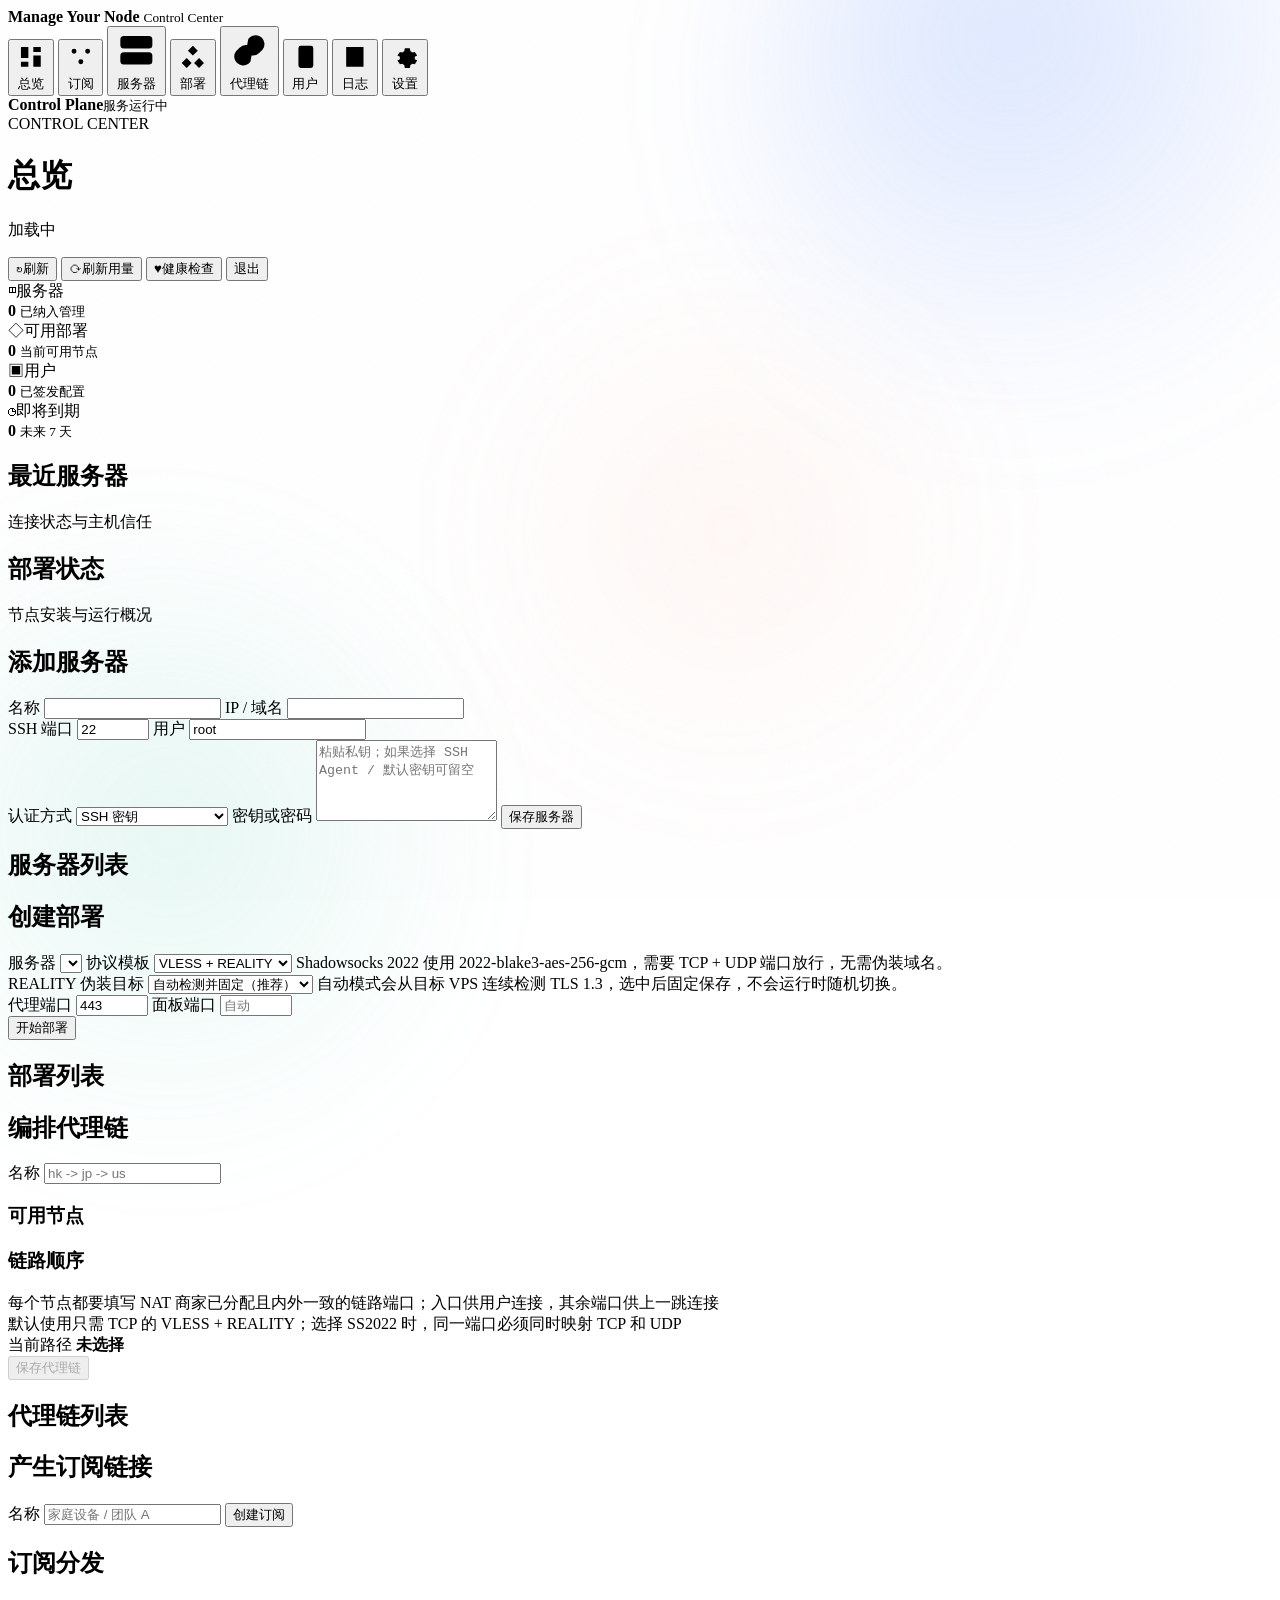
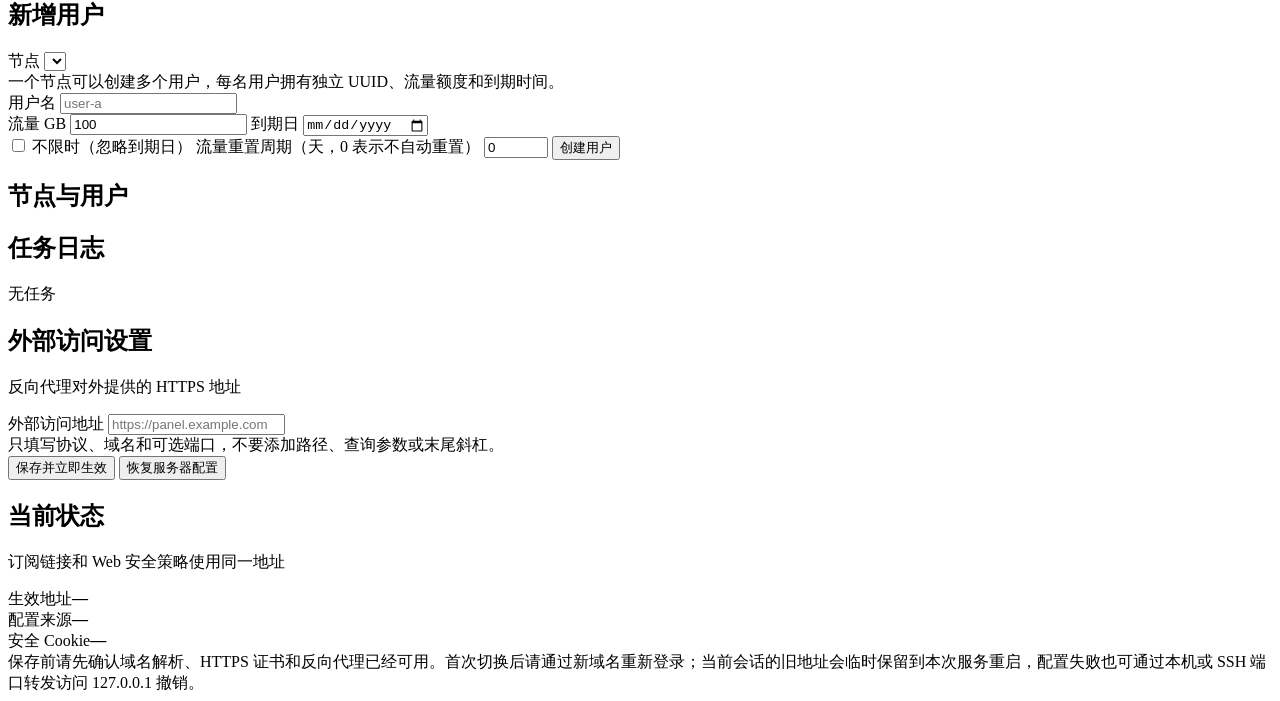
==== app/static/index.html @ 9f61aca4 "Redesign WebUI with liquid glass visuals - Rewrite styles.css with a liquid glass design system: gla" ====
<!doctype html>
<html lang="zh-CN">
  <head>
    <meta charset="utf-8" />
    <meta name="viewport" content="width=device-width, initial-scale=1" />
    <title>Manage Your Node</title>
    <link rel="stylesheet" href="/static/styles.css?v=liquid-20260721" />
    <style>
      /* Liquid Glass 装饰背景层（与 styles.css 解耦，纯装饰） */
      .bg-orb {
        position: fixed;
        pointer-events: none;
        border-radius: 50%;
        z-index: 0;
        will-change: transform;
      }
      .bg-orb-1 {
        top: -18vmax;
        right: -10vmax;
        width: 52vmax;
        height: 52vmax;
        background: radial-gradient(
          circle at 40% 40%,
          rgba(122, 162, 255, 0.5),
          rgba(122, 162, 255, 0) 68%
        );
        -webkit-filter: blur(72px);
        filter: blur(72px);
        opacity: 0.55;
        animation: bg-orb-drift-1 38s ease-in-out infinite alternate;
      }
      .bg-orb-2 {
        bottom: -20vmax;
        left: -12vmax;
        width: 46vmax;
        height: 46vmax;
        background: radial-gradient(
          circle at 55% 45%,
          rgba(110, 214, 190, 0.42),
          rgba(110, 214, 190, 0) 70%
        );
        -webkit-filter: blur(84px);
        filter: blur(84px);
        opacity: 0.48;
        animation: bg-orb-drift-2 46s ease-in-out infinite alternate;
      }
      .bg-orb-3 {
        top: 32%;
        left: 38%;
        width: 38vmax;
        height: 38vmax;
        background: radial-gradient(
          circle at 50% 50%,
          rgba(255, 178, 152, 0.34),
          rgba(255, 178, 152, 0) 70%
        );
        -webkit-filter: blur(90px);
        filter: blur(90px);
        opacity: 0.42;
        animation: bg-orb-drift-3 54s ease-in-out infinite alternate;
      }
      .bg-noise {
        position: fixed;
        inset: 0;
        pointer-events: none;
        z-index: 0;
        opacity: 0.028;
        background-image: url("data:image/svg+xml,%3Csvg xmlns='http://www.w3.org/2000/svg' width='160' height='160'%3E%3Cfilter id='n'%3E%3CfeTurbulence type='fractalNoise' baseFrequency='0.9' numOctaves='2' stitchTiles='stitch'/%3E%3C/filter%3E%3Crect width='160' height='160' filter='url(%23n)'/%3E%3C/svg%3E");
        background-size: 160px 160px;
      }
      .shell {
        position: relative;
        z-index: 1;
      }
      @keyframes bg-orb-drift-1 {
        from { transform: translate3d(0, 0, 0) scale(1); }
        to { transform: translate3d(-4vmax, 3vmax, 0) scale(1.06); }
      }
      @keyframes bg-orb-drift-2 {
        from { transform: translate3d(0, 0, 0) scale(1.04); }
        to { transform: translate3d(5vmax, -3vmax, 0) scale(1); }
      }
      @keyframes bg-orb-drift-3 {
        from { transform: translate3d(0, 0, 0) scale(1); }
        to { transform: translate3d(-3vmax, -4vmax, 0) scale(1.08); }
      }
      @media (prefers-reduced-motion: reduce) {
        .bg-orb {
          animation: none;
        }
      }
    </style>
  </head>
  <body>
    <div class="bg-orb bg-orb-1" aria-hidden="true"></div>
    <div class="bg-orb bg-orb-2" aria-hidden="true"></div>
    <div class="bg-orb bg-orb-3" aria-hidden="true"></div>
    <div class="bg-noise" aria-hidden="true"></div>
    <div class="shell">
      <aside class="sidebar">
        <div class="brand">
          <span class="brand-mark" aria-hidden="true">
            <span></span><span></span><span></span>
          </span>
          <div class="brand-copy">
            <strong>Manage Your Node</strong>
            <small>Control Center</small>
          </div>
        </div>
        <nav class="nav" aria-label="主导航">
          <button class="nav-item is-active" data-section="overview">
            <span class="nav-icon" aria-hidden="true"><svg viewBox="0 0 24 24"><path d="M4 13h6V4H4v9Zm0 7h6v-4H4v4Zm10 0h6v-9h-6v9Zm0-16v4h6V4h-6Z"/></svg></span>
            <span>总览</span>
          </button>
          <button class="nav-item" data-section="subscriptions">
            <span class="nav-icon" aria-hidden="true"><svg viewBox="0 0 24 24"><path d="M6.5 5.5a2 2 0 1 1 0 4 2 2 0 0 1 0-4Zm11 0a2 2 0 1 1 0 4 2 2 0 0 1 0-4ZM12 14a2 2 0 1 1 0 4 2 2 0 0 1 0-4ZM8.2 8.8l2.5 5.4m5.1-5.4-2.5 5.4"/></svg></span>
            <span>订阅</span>
          </button>
          <button class="nav-item" data-section="servers">
            <span class="nav-icon" aria-hidden="true"><svg viewBox="0 0 24 24"><path d="M5 4h14a2 2 0 0 1 2 2v3a2 2 0 0 1-2 2H5a2 2 0 0 1-2-2V6a2 2 0 0 1 2-2Zm0 9h14a2 2 0 0 1 2 2v3a2 2 0 0 1-2 2H5a2 2 0 0 1-2-2v-3a2 2 0 0 1 2-2Zm2-6h.01M7 16h.01"/></svg></span>
            <span>服务器</span>
          </button>
          <button class="nav-item" data-section="deployments">
            <span class="nav-icon" aria-hidden="true"><svg viewBox="0 0 24 24"><path d="m12 3 4 4-4 4-4-4 4-4Zm5 10 4 4-4 4-4-4 4-4ZM7 13l4 4-4 4-4-4 4-4Z"/></svg></span>
            <span>部署</span>
          </button>
          <button class="nav-item" data-section="chains">
            <span class="nav-icon" aria-hidden="true"><svg viewBox="0 0 24 24"><path d="M10 13a5 5 0 0 0 7.5.5l2-2a5 5 0 0 0-7-7l-1.1 1.1M14 11a5 5 0 0 0-7.5-.5l-2 2a5 5 0 0 0 7 7l1.1-1.1"/></svg></span>
            <span>代理链</span>
          </button>
          <button class="nav-item" data-section="clients">
            <span class="nav-icon" aria-hidden="true"><svg viewBox="0 0 24 24"><path d="M8 3h8a2 2 0 0 1 2 2v14a2 2 0 0 1-2 2H8a2 2 0 0 1-2-2V5a2 2 0 0 1 2-2Zm3 15h2"/></svg></span>
            <span>用户</span>
          </button>
          <button class="nav-item" data-section="logs">
            <span class="nav-icon" aria-hidden="true"><svg viewBox="0 0 24 24"><path d="M5 4h14v16H5V4Zm3 4h8M8 12h8m-8 4h5"/></svg></span>
            <span>日志</span>
          </button>
          <button class="nav-item" data-section="settings">
            <span class="nav-icon" aria-hidden="true"><svg viewBox="0 0 24 24"><path d="M12 8a4 4 0 1 0 0 8 4 4 0 0 0 0-8Zm8 4 2-1-2-3-2 .5a8 8 0 0 0-1.5-1L16 5h-4l-.5 2.5a8 8 0 0 0-1.5 1L8 8 6 11l2 1a8 8 0 0 0 0 2l-2 1 2 3 2-.5a8 8 0 0 0 1.5 1L12 21h4l.5-2.5a8 8 0 0 0 1.5-1l2 .5 2-3-2-1a8 8 0 0 0 0-2Z"/></svg></span>
            <span>设置</span>
          </button>
        </nav>
        <div class="sidebar-footer">
          <span class="status-dot" aria-hidden="true"></span>
          <span><strong>Control Plane</strong><small>服务运行中</small></span>
        </div>
      </aside>

      <main class="workspace">
        <div class="workspace-inner">
          <div class="security-warning" id="securityWarning" role="alert" hidden></div>
          <header class="topbar">
            <div class="page-heading">
              <span class="eyebrow" id="pageEyebrow">CONTROL CENTER</span>
              <h1 id="pageTitle">总览</h1>
              <p id="statusLine">加载中</p>
            </div>
            <div class="top-actions">
              <button class="secondary icon-label" id="refreshBtn"><span aria-hidden="true">↻</span>刷新</button>
              <button class="secondary icon-label" id="refreshTrafficBtn"><span aria-hidden="true">⟳</span>刷新用量</button>
              <button class="secondary icon-label" id="healthCheckBtn"><span aria-hidden="true">♥</span>健康检查</button>
              <button class="secondary" id="logoutBtn">退出</button>
              <button class="primary" id="topAddServerBtn" data-section-jump="servers" hidden>＋ 添加服务器</button>
            </div>
          </header>

        <section class="section is-active" id="overview">
          <div class="metrics">
            <article class="metric metric-blue">
              <div class="metric-top"><span class="metric-icon" aria-hidden="true">◫</span><span>服务器</span></div>
              <strong id="metricServers">0</strong>
              <small>已纳入管理</small>
            </article>
            <article class="metric metric-green">
              <div class="metric-top"><span class="metric-icon" aria-hidden="true">◇</span><span>可用部署</span></div>
              <strong id="metricDeployments">0</strong>
              <small>当前可用节点</small>
            </article>
            <article class="metric metric-purple">
              <div class="metric-top"><span class="metric-icon" aria-hidden="true">▣</span><span>用户</span></div>
              <strong id="metricClients">0</strong>
              <small>已签发配置</small>
            </article>
            <article class="metric metric-orange warn">
              <div class="metric-top"><span class="metric-icon" aria-hidden="true">◷</span><span>即将到期</span></div>
              <strong id="metricExpiring">0</strong>
              <small>未来 7 天</small>
            </article>
          </div>

          <div class="grid two">
            <section class="panel">
              <div class="panel-head">
                <div><h2>最近服务器</h2><p>连接状态与主机信任</p></div>
              </div>
              <div id="overviewServers" class="list"></div>
            </section>
            <section class="panel">
              <div class="panel-head">
                <div><h2>部署状态</h2><p>节点安装与运行概况</p></div>
              </div>
              <div id="overviewDeployments" class="list"></div>
            </section>
          </div>
        </section>

        <section class="section" id="servers">
          <div class="grid two">
            <form class="panel form" id="serverForm">
              <div class="panel-head">
                <h2>添加服务器</h2>
              </div>
              <label>
                名称
                <input name="name" required />
              </label>
              <label>
                IP / 域名
                <input name="host" required />
              </label>
              <div class="row">
                <label>
                  SSH 端口
                  <input name="sshPort" type="number" value="22" min="1" max="65535" required />
                </label>
                <label>
                  用户
                  <input name="sshUser" value="root" required />
                </label>
              </div>
              <label>
                认证方式
                <select name="authType">
                  <option value="key">SSH 密钥</option>
                  <option value="agent">SSH Agent / 默认密钥</option>
                  <option value="password">密码</option>
                </select>
              </label>
              <label>
                密钥或密码
                <textarea name="secret" rows="5" placeholder="粘贴私钥；如果选择 SSH Agent / 默认密钥可留空"></textarea>
              </label>
              <button class="primary" type="submit">保存服务器</button>
            </form>

            <section class="panel">
              <div class="panel-head">
                <h2>服务器列表</h2>
              </div>
              <div id="serverList" class="list"></div>
            </section>
          </div>
        </section>

        <section class="section" id="deployments">
          <div class="grid two">
            <form class="panel form" id="deployForm">
              <div class="panel-head">
                <h2>创建部署</h2>
              </div>
              <label>
                服务器
                <select name="serverId" id="deployServerSelect" required></select>
              </label>
              <label>
                协议模板
                <select name="protocol" id="deployProtocol">
                  <option value="VLESS + REALITY">VLESS + REALITY</option>
                  <option value="Shadowsocks 2022">Shadowsocks 2022</option>
                </select>
                <span class="meta">Shadowsocks 2022 使用 2022-blake3-aes-256-gcm，需要 TCP + UDP 端口放行，无需伪装域名。</span>
              </label>
              <div id="realityFields">
              <label>
                REALITY 伪装目标
                <select name="realityMode" id="realityMode">
                  <option value="auto">自动检测并固定（推荐）</option>
                  <option value="manual">手动指定</option>
                </select>
                <span class="meta">自动模式会从目标 VPS 连续检测 TLS 1.3，选中后固定保存，不会运行时随机切换。</span>
              </label>
              <div id="realityManualFields" hidden>
                <div class="row">
                  <label>
                    目标地址
                    <input name="realityDest" placeholder="www.yahoo.com:443" />
                  </label>
                  <label>
                    SNI（可留空）
                    <input name="realitySni" placeholder="默认使用目标域名" />
                  </label>
                </div>
              </div>
              </div>
              <div class="row">
                <label>
                  代理端口
                  <input name="proxyPort" type="number" value="443" min="1" max="65535" />
                </label>
                <label>
                  面板端口
                  <input name="panelPort" type="number" placeholder="自动" min="1" max="65535" />
                </label>
              </div>
              <button class="primary" type="submit">开始部署</button>
            </form>

            <section class="panel">
              <div class="panel-head">
                <h2>部署列表</h2>
              </div>
              <div id="deploymentList" class="list"></div>
            </section>
          </div>
        </section>

        <section class="section" id="chains">
          <div class="grid two">
            <form class="panel form" id="chainForm">
              <div class="panel-head">
                <h2>编排代理链</h2>
              </div>
              <label>
                名称
                <input name="name" placeholder="hk -> jp -> us" />
              </label>
              <div class="chain-builder">
                <section>
                  <h3>可用节点</h3>
                  <div id="chainAvailableNodes" class="chain-node-list"></div>
                </section>
                <section>
                  <h3>链路顺序</h3>
                  <div id="chainSelectedNodes" class="chain-node-list chain-dropzone"></div>
                  <div class="meta">每个节点都要填写 NAT 商家已分配且内外一致的链路端口；入口供用户连接，其余端口供上一跳连接</div>
                  <div class="meta">默认使用只需 TCP 的 VLESS + REALITY；选择 SS2022 时，同一端口必须同时映射 TCP 和 UDP</div>
                </section>
              </div>
              <div class="chain-preview">
                <span>当前路径</span>
                <strong id="chainPreview">未选择</strong>
              </div>
              <button class="primary" id="chainSubmitBtn" type="submit" disabled>保存代理链</button>
            </form>

            <section class="panel wide">
              <div class="panel-head">
                <h2>代理链列表</h2>
              </div>
              <div id="chainList" class="list"></div>
            </section>
          </div>
        </section>

        <section class="section" id="subscriptions">
          <div class="grid two">
            <form class="panel form" id="subscriptionCreateForm">
              <div class="panel-head">
                <h2>产生订阅链接</h2>
              </div>
              <label>
                名称
                <input name="name" placeholder="家庭设备 / 团队 A" required />
              </label>
              <button class="primary" type="submit">创建订阅</button>
            </form>

            <section class="panel wide">
              <div class="panel-head">
                <h2>订阅分发</h2>
              </div>
              <div id="subscriptionList" class="list"></div>
            </section>
          </div>
        </section>

        <section class="section" id="clients">
          <div class="grid two">
            <form class="panel form" id="clientForm">
              <div class="panel-head">
                <h2>新增用户</h2>
              </div>
              <label>
                节点
                <select name="deploymentId" id="clientDeploymentSelect" required></select>
              </label>
              <div class="meta">一个节点可以创建多个用户，每名用户拥有独立 UUID、流量额度和到期时间。</div>
              <label>
                用户名
                <input name="name" placeholder="user-a" required />
              </label>
              <div class="row">
                <label>
                  流量 GB
                  <input name="quotaGb" type="number" value="100" min="1" />
                </label>
                <label>
                  到期日
                  <input name="expiresAt" type="date" />
                </label>
              </div>
              <label class="check">
                <input name="neverExpires" type="checkbox" />
                不限时（忽略到期日）
              </label>
              <label>
                流量重置周期（天，0 表示不自动重置）
                <input name="trafficResetDays" type="number" value="0" min="0" max="3650" step="1" />
              </label>
              <button class="primary" type="submit">创建用户</button>
            </form>

            <section class="panel wide">
              <div class="panel-head">
                <h2>节点与用户</h2>
              </div>
              <div id="clientList" class="list"></div>
            </section>
          </div>
        </section>

        <section class="section" id="logs">
          <section class="panel">
            <div class="panel-head">
              <h2>任务日志</h2>
              <span id="jobStatus" class="badge">无任务</span>
            </div>
            <pre id="jobLog" class="log"></pre>
          </section>
        </section>

        <section class="section" id="settings">
          <div class="grid two settings-grid">
            <form class="panel form" id="webSettingsForm">
              <div class="panel-head">
                <div><h2>外部访问设置</h2><p>反向代理对外提供的 HTTPS 地址</p></div>
              </div>
              <label>
                外部访问地址
                <input
                  name="publicOrigin"
                  type="url"
                  inputmode="url"
                  autocomplete="url"
                  placeholder="https://panel.example.com"
                  required
                />
              </label>
              <div class="meta">只填写协议、域名和可选端口，不要添加路径、查询参数或末尾斜杠。</div>
              <div class="settings-actions">
                <button class="primary" type="submit">保存并立即生效</button>
                <button class="secondary" id="resetWebSettingsBtn" type="button">恢复服务器配置</button>
              </div>
            </form>

            <section class="panel">
              <div class="panel-head">
                <div><h2>当前状态</h2><p>订阅链接和 Web 安全策略使用同一地址</p></div>
              </div>
              <div class="settings-status">
                <div><span>生效地址</span><strong class="mono" id="effectivePublicOrigin">—</strong></div>
                <div><span>配置来源</span><strong id="publicOriginSource">—</strong></div>
                <div><span>安全 Cookie</span><strong id="secureCookieStatus">—</strong></div>
              </div>
              <div class="settings-note">
                保存前请先确认域名解析、HTTPS 证书和反向代理已经可用。首次切换后请通过新域名重新登录；当前会话的旧地址会临时保留到本次服务重启，配置失败也可通过本机或 SSH 端口转发访问 127.0.0.1 撤销。
              </div>
            </section>
          </div>
        </section>
        </div>
      </main>
    </div>

    <dialog class="dialog" id="clientEditDialog">
      <form class="dialog-panel form" id="clientEditForm">
        <input type="hidden" name="id" />
        <div class="panel-head">
          <h2>编辑用户</h2>
          <button class="ghost icon-button" type="button" data-close-client-edit>×</button>
        </div>
        <label>
          用户名
          <input name="name" required />
        </label>
        <label>
          流量 GB
          <input name="quotaGb" type="number" min="0" step="1" required />
        </label>
        <label>
          到期日
          <input name="expiresAt" type="date" />
        </label>
        <label class="check">
          <input name="neverExpires" type="checkbox" />
          不限时（忽略到期日）
        </label>
        <label>
          流量重置周期（天，0 表示不自动重置）
          <input name="trafficResetDays" type="number" min="0" max="3650" step="1" required />
        </label>
        <div class="dialog-actions">
          <button class="ghost" type="button" data-close-client-edit>取消</button>
          <button class="primary" type="submit">保存</button>
        </div>
      </form>
    </dialog>

    <dialog class="dialog dialog-wide" id="subscriptionDialog">
      <form class="dialog-panel form" id="subscriptionForm">
        <input type="hidden" name="subscriptionId" />
        <div class="panel-head">
          <h2 id="subscriptionTitle">订阅节点</h2>
          <button class="ghost icon-button" type="button" data-close-subscription-edit>×</button>
        </div>
        <label>
          名称
          <input name="name" required />
        </label>
        <div class="sub-link-row">
          <span class="mono" id="subscriptionUrlValue"></span>
          <button class="secondary" id="subscriptionCopyBtn" type="button" data-copy="">复制链接</button>
        </div>
        <div class="node-picker" id="subscriptionNodeList"></div>
        <div class="dialog-actions">
          <button class="ghost" type="button" data-close-subscription-edit>取消</button>
          <button class="primary" type="submit">保存</button>
        </div>
      </form>
    </dialog>

    <dialog class="dialog" id="qrDialog">
      <div class="dialog-panel">
        <div class="panel-head">
          <h2 id="qrTitle">二维码</h2>
        </div>
        <div class="qr-wrap"><img id="qrImage" alt="二维码" /></div>
        <p class="meta">使用客户端扫码即可导入。</p>
        <div class="dialog-actions">
          <button class="primary" type="button" data-close-qr>关闭</button>
        </div>
      </div>
    </dialog>

    <div class="toast" id="toast" hidden></div>
    <script src="/static/app.js?v=traffic-qr-20260719"></script>
  </body>
</html>
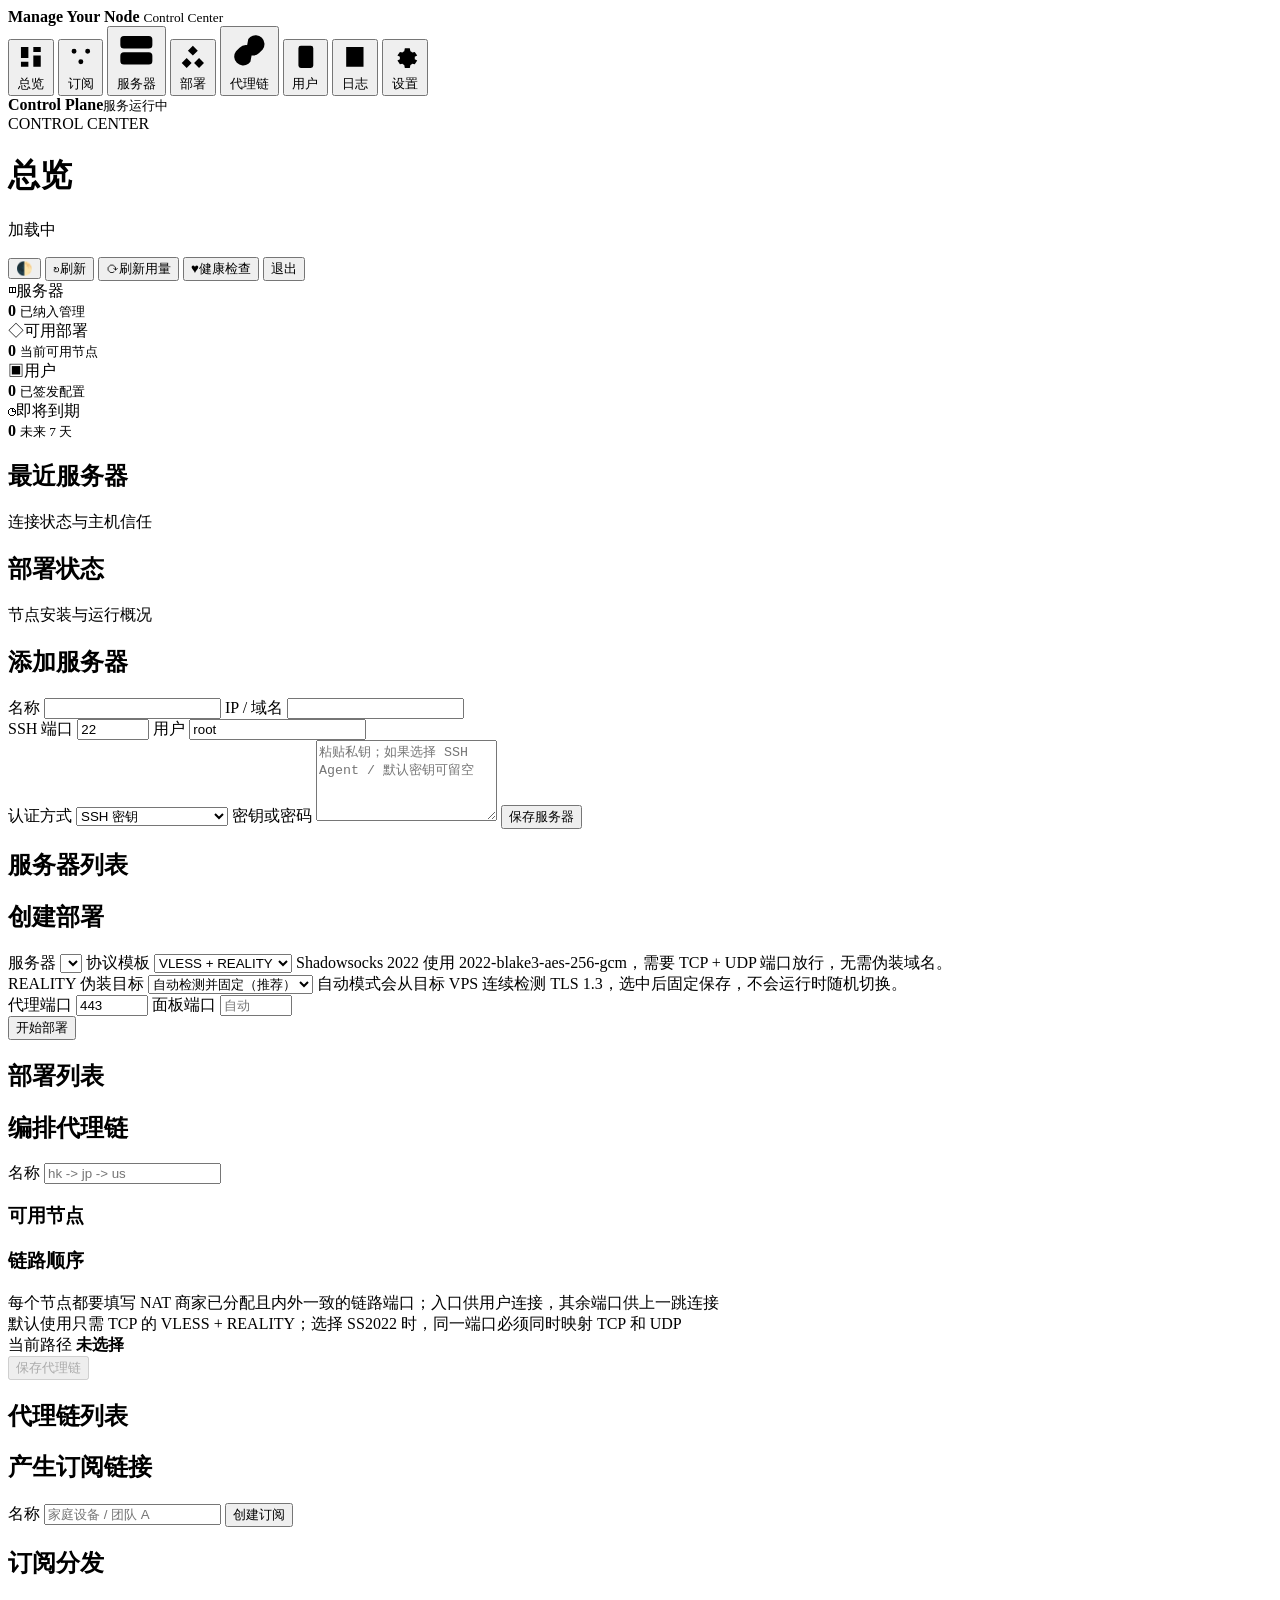
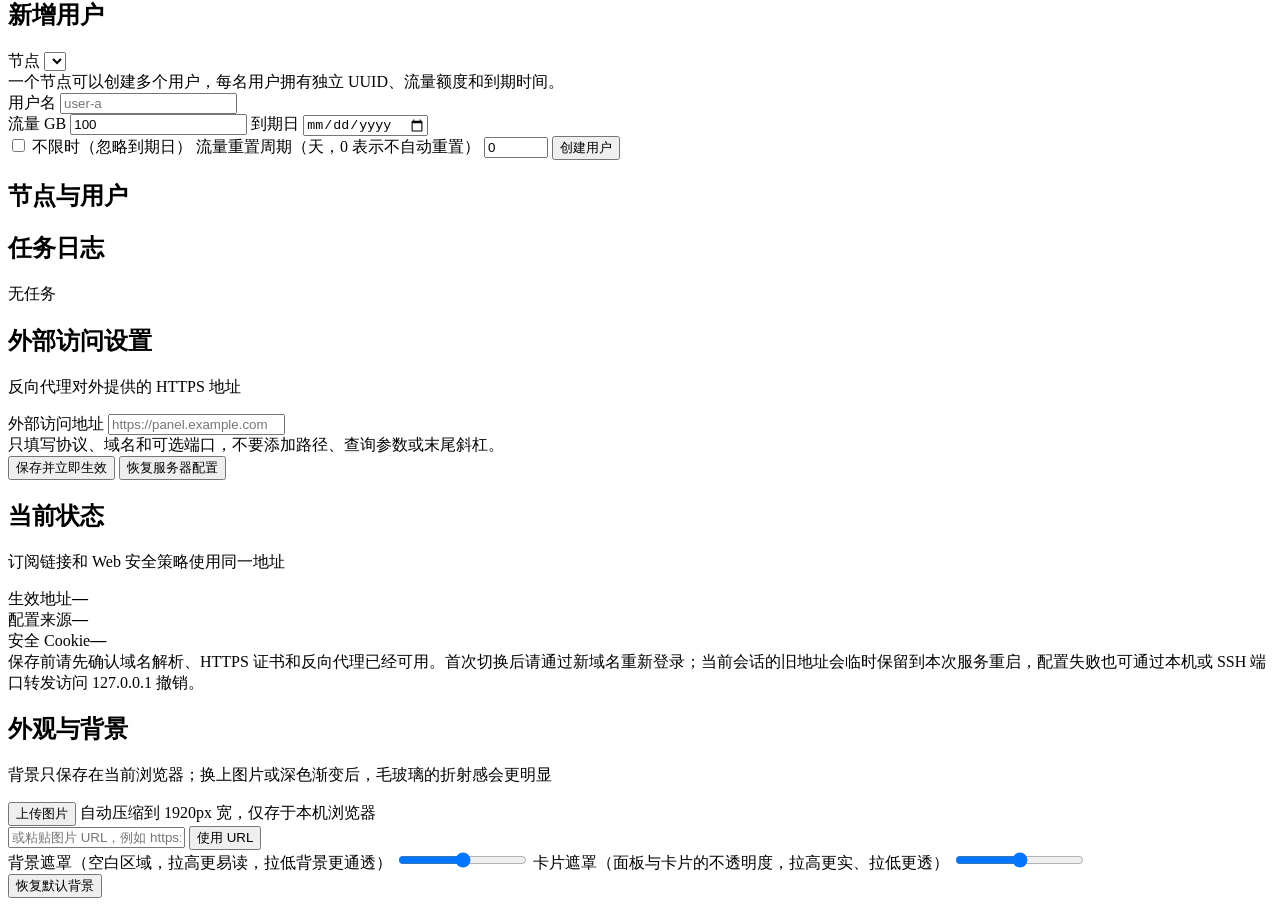
==== commit 7464a5cd: "Rebuild WebUI with liquid glass v2, custom backgrounds and theme toggle" ====
--- a/app/static/index.html
+++ b/app/static/index.html
@@ -4,97 +4,14 @@
     <meta charset="utf-8" />
     <meta name="viewport" content="width=device-width, initial-scale=1" />
     <title>Manage Your Node</title>
-    <link rel="stylesheet" href="/static/styles.css?v=liquid-20260721" />
-    <style>
-      /* Liquid Glass 装饰背景层（与 styles.css 解耦，纯装饰） */
-      .bg-orb {
-        position: fixed;
-        pointer-events: none;
-        border-radius: 50%;
-        z-index: 0;
-        will-change: transform;
-      }
-      .bg-orb-1 {
-        top: -18vmax;
-        right: -10vmax;
-        width: 52vmax;
-        height: 52vmax;
-        background: radial-gradient(
-          circle at 40% 40%,
-          rgba(122, 162, 255, 0.5),
-          rgba(122, 162, 255, 0) 68%
-        );
-        -webkit-filter: blur(72px);
-        filter: blur(72px);
-        opacity: 0.55;
-        animation: bg-orb-drift-1 38s ease-in-out infinite alternate;
-      }
-      .bg-orb-2 {
-        bottom: -20vmax;
-        left: -12vmax;
-        width: 46vmax;
-        height: 46vmax;
-        background: radial-gradient(
-          circle at 55% 45%,
-          rgba(110, 214, 190, 0.42),
-          rgba(110, 214, 190, 0) 70%
-        );
-        -webkit-filter: blur(84px);
-        filter: blur(84px);
-        opacity: 0.48;
-        animation: bg-orb-drift-2 46s ease-in-out infinite alternate;
-      }
-      .bg-orb-3 {
-        top: 32%;
-        left: 38%;
-        width: 38vmax;
-        height: 38vmax;
-        background: radial-gradient(
-          circle at 50% 50%,
-          rgba(255, 178, 152, 0.34),
-          rgba(255, 178, 152, 0) 70%
-        );
-        -webkit-filter: blur(90px);
-        filter: blur(90px);
-        opacity: 0.42;
-        animation: bg-orb-drift-3 54s ease-in-out infinite alternate;
-      }
-      .bg-noise {
-        position: fixed;
-        inset: 0;
-        pointer-events: none;
-        z-index: 0;
-        opacity: 0.028;
-        background-image: url("data:image/svg+xml,%3Csvg xmlns='http://www.w3.org/2000/svg' width='160' height='160'%3E%3Cfilter id='n'%3E%3CfeTurbulence type='fractalNoise' baseFrequency='0.9' numOctaves='2' stitchTiles='stitch'/%3E%3C/filter%3E%3Crect width='160' height='160' filter='url(%23n)'/%3E%3C/svg%3E");
-        background-size: 160px 160px;
-      }
-      .shell {
-        position: relative;
-        z-index: 1;
-      }
-      @keyframes bg-orb-drift-1 {
-        from { transform: translate3d(0, 0, 0) scale(1); }
-        to { transform: translate3d(-4vmax, 3vmax, 0) scale(1.06); }
-      }
-      @keyframes bg-orb-drift-2 {
-        from { transform: translate3d(0, 0, 0) scale(1.04); }
-        to { transform: translate3d(5vmax, -3vmax, 0) scale(1); }
-      }
-      @keyframes bg-orb-drift-3 {
-        from { transform: translate3d(0, 0, 0) scale(1); }
-        to { transform: translate3d(-3vmax, -4vmax, 0) scale(1.08); }
-      }
-      @media (prefers-reduced-motion: reduce) {
-        .bg-orb {
-          animation: none;
-        }
-      }
-    </style>
+    <link rel="stylesheet" href="/static/styles.css?v=glass-v2-themefix-20260722" />
   </head>
   <body>
+    <div class="bg-custom" id="bgCustom" aria-hidden="true"></div>
     <div class="bg-orb bg-orb-1" aria-hidden="true"></div>
     <div class="bg-orb bg-orb-2" aria-hidden="true"></div>
     <div class="bg-orb bg-orb-3" aria-hidden="true"></div>
+    <div class="bg-orb bg-orb-4" aria-hidden="true"></div>
     <div class="bg-noise" aria-hidden="true"></div>
     <div class="shell">
       <aside class="sidebar">
@@ -157,6 +74,7 @@
               <p id="statusLine">加载中</p>
             </div>
             <div class="top-actions">
+              <button class="secondary icon-button" id="themeToggleBtn" type="button" title="主题：跟随系统" aria-label="切换主题">🌓</button>
               <button class="secondary icon-label" id="refreshBtn"><span aria-hidden="true">↻</span>刷新</button>
               <button class="secondary icon-label" id="refreshTrafficBtn"><span aria-hidden="true">⟳</span>刷新用量</button>
               <button class="secondary icon-label" id="healthCheckBtn"><span aria-hidden="true">♥</span>健康检查</button>
@@ -467,6 +385,35 @@
                 保存前请先确认域名解析、HTTPS 证书和反向代理已经可用。首次切换后请通过新域名重新登录；当前会话的旧地址会临时保留到本次服务重启，配置失败也可通过本机或 SSH 端口转发访问 127.0.0.1 撤销。
               </div>
             </section>
+
+            <section class="panel appearance-panel">
+              <div class="panel-head">
+                <div><h2>外观与背景</h2><p>背景只保存在当前浏览器；换上图片或深色渐变后，毛玻璃的折射感会更明显</p></div>
+              </div>
+              <div class="bg-presets" id="bgPresetList"></div>
+              <div class="bg-controls">
+                <div class="bg-row">
+                  <button class="secondary" id="bgUploadBtn" type="button">上传图片</button>
+                  <input id="bgFileInput" type="file" accept="image/*" hidden />
+                  <span class="meta">自动压缩到 1920px 宽，仅存于本机浏览器</span>
+                </div>
+                <div class="bg-url-row">
+                  <input id="bgUrlInput" type="url" inputmode="url" placeholder="或粘贴图片 URL，例如 https://example.com/bg.jpg" />
+                  <button class="secondary" id="bgUrlApply" type="button">使用 URL</button>
+                </div>
+                <label class="bg-veil">
+                  背景遮罩（空白区域，拉高更易读，拉低背景更通透）
+                  <input id="bgVeilRange" type="range" min="0" max="80" step="5" />
+                </label>
+                <label class="bg-veil">
+                  卡片遮罩（面板与卡片的不透明度，拉高更实、拉低更透）
+                  <input id="cardVeilRange" type="range" min="10" max="90" step="2" />
+                </label>
+                <div class="settings-actions">
+                  <button class="ghost" id="bgResetBtn" type="button">恢复默认背景</button>
+                </div>
+              </div>
+            </section>
           </div>
         </section>
         </div>
@@ -544,6 +491,7 @@
     </dialog>
 
     <div class="toast" id="toast" hidden></div>
-    <script src="/static/app.js?v=traffic-qr-20260719"></script>
+    <script src="/static/appearance.js?v=glass-v2-themefix-20260722"></script>
+    <script src="/static/app.js?v=glass-v2-csp-20260722"></script>
   </body>
 </html>
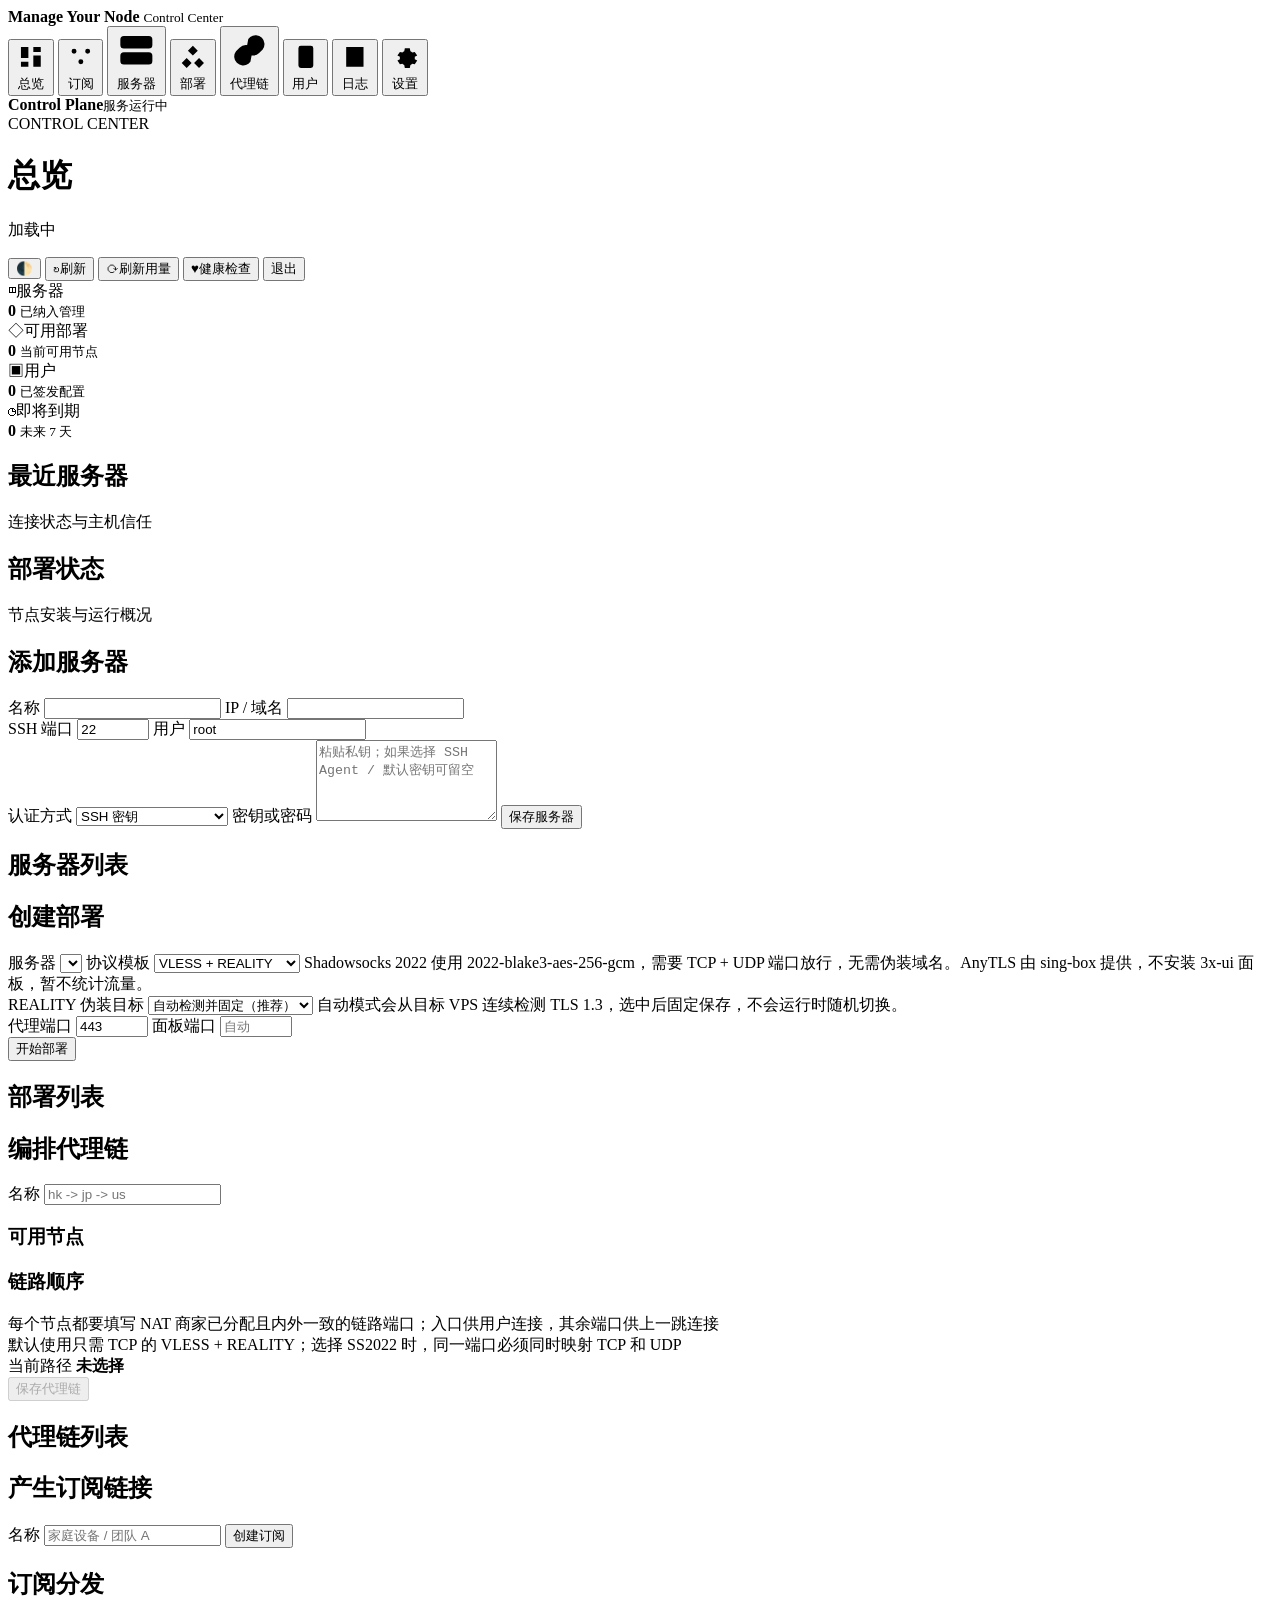
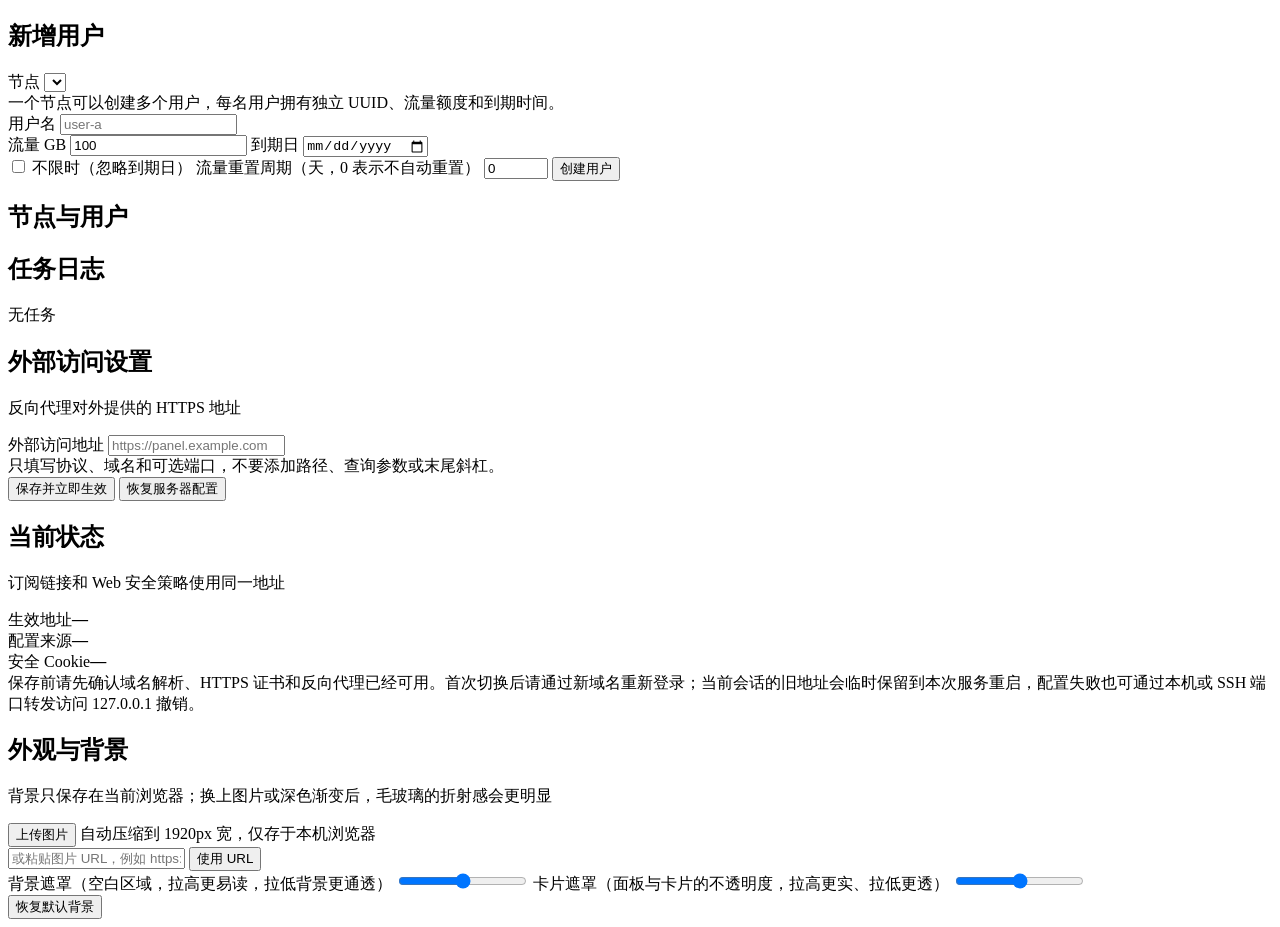
==== commit f1a68689: "Add AnyTLS node deployments via pinned sing-box. Xray/3x-ui cannot speak AnyTLS, so introduce a sing" ====
--- a/app/static/index.html
+++ b/app/static/index.html
@@ -4,7 +4,7 @@
     <meta charset="utf-8" />
     <meta name="viewport" content="width=device-width, initial-scale=1" />
     <title>Manage Your Node</title>
-    <link rel="stylesheet" href="/static/styles.css?v=glass-v2-themefix-20260722" />
+    <link rel="stylesheet" href="/static/styles.css?v=liquid-glass-20260722f" />
   </head>
   <body>
     <div class="bg-custom" id="bgCustom" aria-hidden="true"></div>
@@ -25,6 +25,7 @@
           </div>
         </div>
         <nav class="nav" aria-label="主导航">
+          <span class="nav-glider" aria-hidden="true"></span>
           <button class="nav-item is-active" data-section="overview">
             <span class="nav-icon" aria-hidden="true"><svg viewBox="0 0 24 24"><path d="M4 13h6V4H4v9Zm0 7h6v-4H4v4Zm10 0h6v-9h-6v9Zm0-16v4h6V4h-6Z"/></svg></span>
             <span>总览</span>
@@ -186,9 +187,17 @@
                 <select name="protocol" id="deployProtocol">
                   <option value="VLESS + REALITY">VLESS + REALITY</option>
                   <option value="Shadowsocks 2022">Shadowsocks 2022</option>
+                  <option value="AnyTLS">AnyTLS（sing-box）</option>
                 </select>
-                <span class="meta">Shadowsocks 2022 使用 2022-blake3-aes-256-gcm，需要 TCP + UDP 端口放行，无需伪装域名。</span>
-              </label>
+                <span class="meta">Shadowsocks 2022 使用 2022-blake3-aes-256-gcm，需要 TCP + UDP 端口放行，无需伪装域名。AnyTLS 由 sing-box 提供，不安装 3x-ui 面板，暂不统计流量。</span>
+              </label>
+              <div id="anytlsFields" hidden>
+                <label>
+                  域名（可留空）
+                  <input name="anytlsDomain" id="anytlsDomain" placeholder="留空则使用自签证书" />
+                  <span class="meta">留空使用自签证书（客户端自动跳过证书校验，无需域名）。填写已解析到该服务器的域名则自动申请 Let's Encrypt 证书，需放行 80 端口。</span>
+                </label>
+              </div>
               <div id="realityFields">
               <label>
                 REALITY 伪装目标
@@ -491,7 +500,7 @@
     </dialog>
 
     <div class="toast" id="toast" hidden></div>
-    <script src="/static/appearance.js?v=glass-v2-themefix-20260722"></script>
-    <script src="/static/app.js?v=glass-v2-csp-20260722"></script>
+    <script src="/static/appearance.js?v=liquid-glass-20260722f"></script>
+    <script src="/static/app.js?v=liquid-glass-20260722f"></script>
   </body>
 </html>
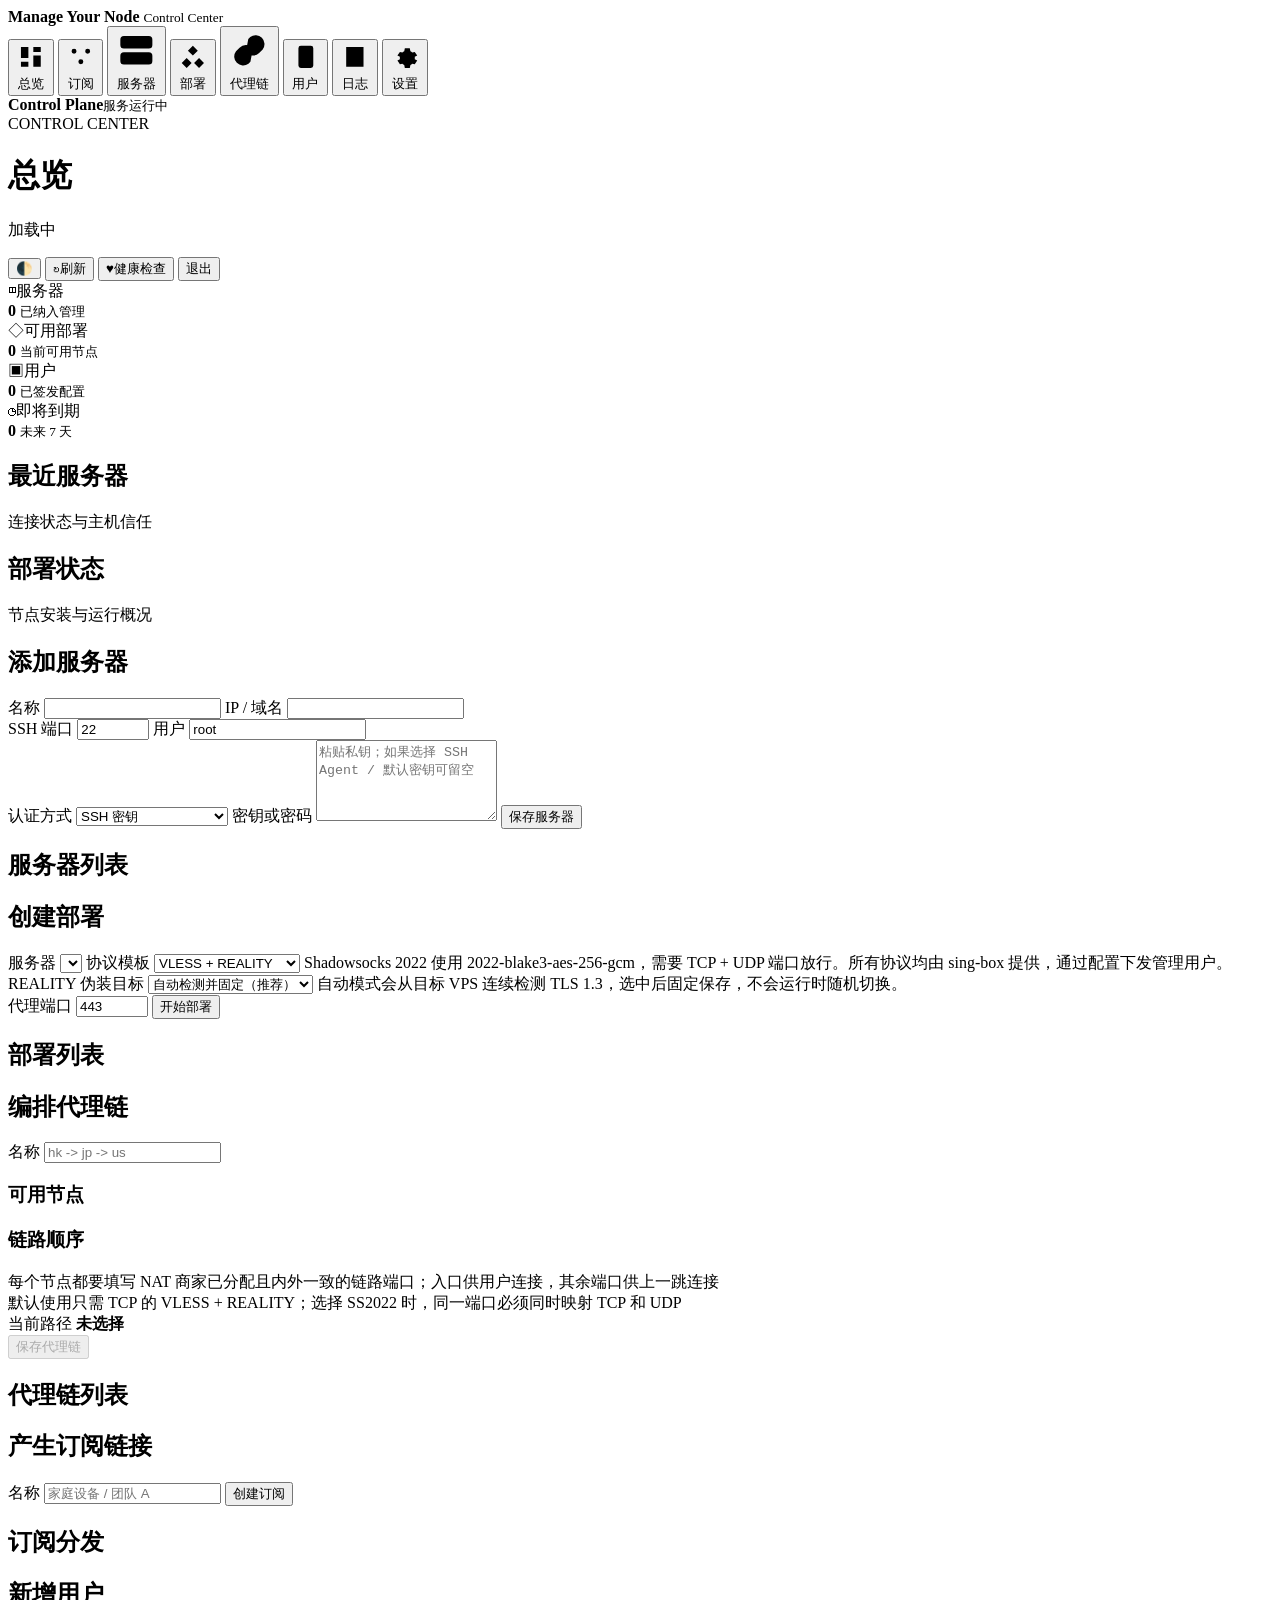
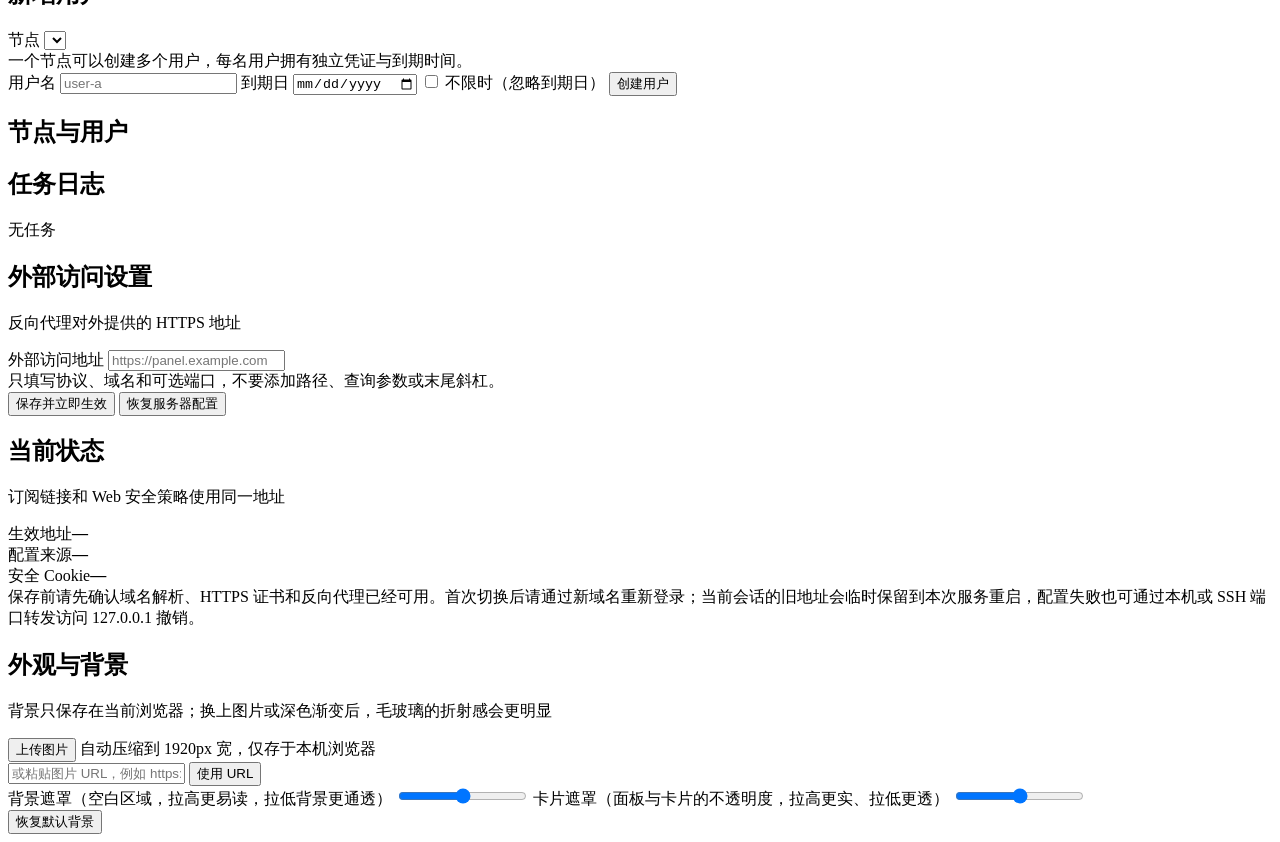
==== commit 4eaaa824: "Migrate to sing-box-only engine for v1.0.0. Drop 3x-ui/Xray dual-engine paths and traffic quotas so " ====
--- a/app/static/index.html
+++ b/app/static/index.html
@@ -77,7 +77,6 @@
             <div class="top-actions">
               <button class="secondary icon-button" id="themeToggleBtn" type="button" title="主题：跟随系统" aria-label="切换主题">🌓</button>
               <button class="secondary icon-label" id="refreshBtn"><span aria-hidden="true">↻</span>刷新</button>
-              <button class="secondary icon-label" id="refreshTrafficBtn"><span aria-hidden="true">⟳</span>刷新用量</button>
               <button class="secondary icon-label" id="healthCheckBtn"><span aria-hidden="true">♥</span>健康检查</button>
               <button class="secondary" id="logoutBtn">退出</button>
               <button class="primary" id="topAddServerBtn" data-section-jump="servers" hidden>＋ 添加服务器</button>
@@ -189,7 +188,7 @@
                   <option value="Shadowsocks 2022">Shadowsocks 2022</option>
                   <option value="AnyTLS">AnyTLS（sing-box）</option>
                 </select>
-                <span class="meta">Shadowsocks 2022 使用 2022-blake3-aes-256-gcm，需要 TCP + UDP 端口放行，无需伪装域名。AnyTLS 由 sing-box 提供，不安装 3x-ui 面板，暂不统计流量。</span>
+                <span class="meta">Shadowsocks 2022 使用 2022-blake3-aes-256-gcm，需要 TCP + UDP 端口放行。所有协议均由 sing-box 提供，通过配置下发管理用户。</span>
               </label>
               <div id="anytlsFields" hidden>
                 <label>
@@ -220,16 +219,10 @@
                 </div>
               </div>
               </div>
-              <div class="row">
-                <label>
-                  代理端口
-                  <input name="proxyPort" type="number" value="443" min="1" max="65535" />
-                </label>
-                <label>
-                  面板端口
-                  <input name="panelPort" type="number" placeholder="自动" min="1" max="65535" />
-                </label>
-              </div>
+              <label>
+                代理端口
+                <input name="proxyPort" type="number" value="443" min="1" max="65535" />
+              </label>
               <button class="primary" type="submit">开始部署</button>
             </form>
 
@@ -312,28 +305,18 @@
                 节点
                 <select name="deploymentId" id="clientDeploymentSelect" required></select>
               </label>
-              <div class="meta">一个节点可以创建多个用户，每名用户拥有独立 UUID、流量额度和到期时间。</div>
+              <div class="meta">一个节点可以创建多个用户，每名用户拥有独立凭证与到期时间。</div>
               <label>
                 用户名
                 <input name="name" placeholder="user-a" required />
               </label>
-              <div class="row">
-                <label>
-                  流量 GB
-                  <input name="quotaGb" type="number" value="100" min="1" />
-                </label>
-                <label>
-                  到期日
-                  <input name="expiresAt" type="date" />
-                </label>
-              </div>
+              <label>
+                到期日
+                <input name="expiresAt" type="date" />
+              </label>
               <label class="check">
                 <input name="neverExpires" type="checkbox" />
                 不限时（忽略到期日）
-              </label>
-              <label>
-                流量重置周期（天，0 表示不自动重置）
-                <input name="trafficResetDays" type="number" value="0" min="0" max="3650" step="1" />
               </label>
               <button class="primary" type="submit">创建用户</button>
             </form>
@@ -441,10 +424,6 @@
           <input name="name" required />
         </label>
         <label>
-          流量 GB
-          <input name="quotaGb" type="number" min="0" step="1" required />
-        </label>
-        <label>
           到期日
           <input name="expiresAt" type="date" />
         </label>
@@ -452,10 +431,6 @@
           <input name="neverExpires" type="checkbox" />
           不限时（忽略到期日）
         </label>
-        <label>
-          流量重置周期（天，0 表示不自动重置）
-          <input name="trafficResetDays" type="number" min="0" max="3650" step="1" required />
-        </label>
         <div class="dialog-actions">
           <button class="ghost" type="button" data-close-client-edit>取消</button>
           <button class="primary" type="submit">保存</button>
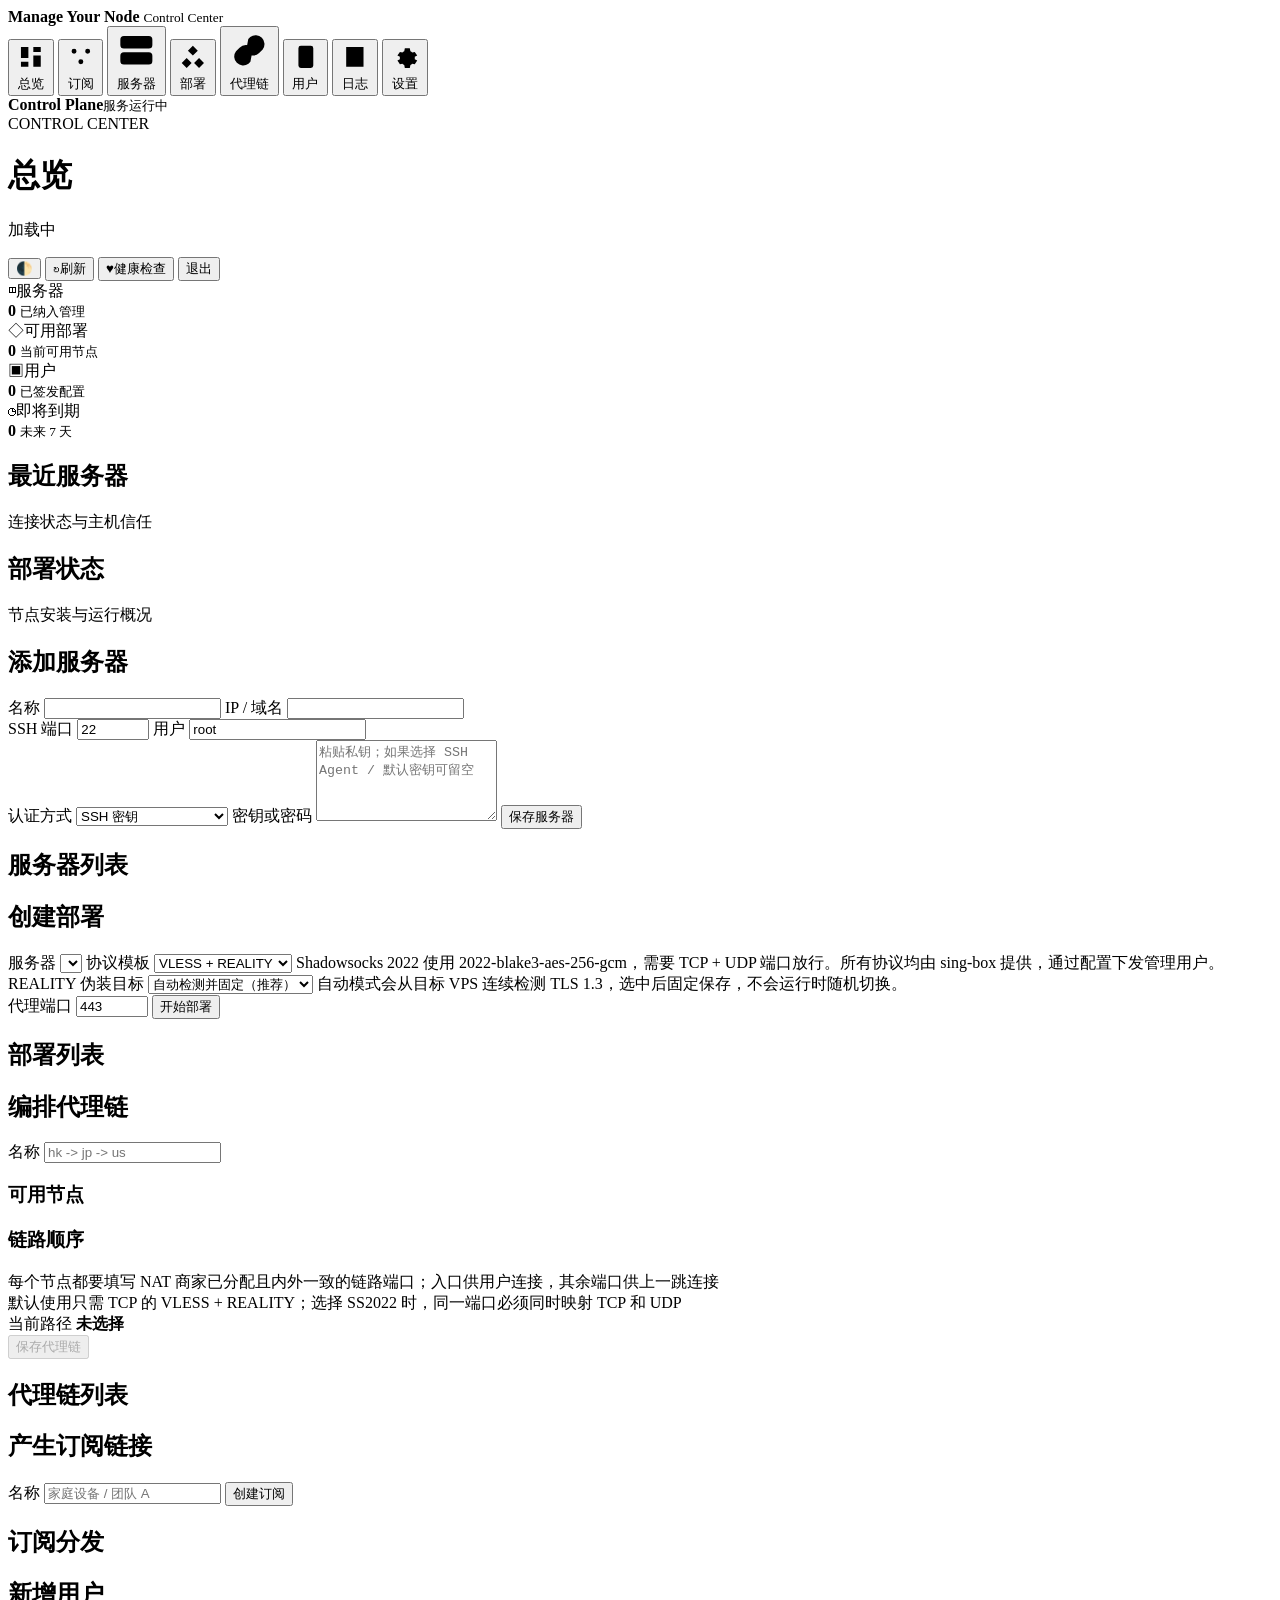
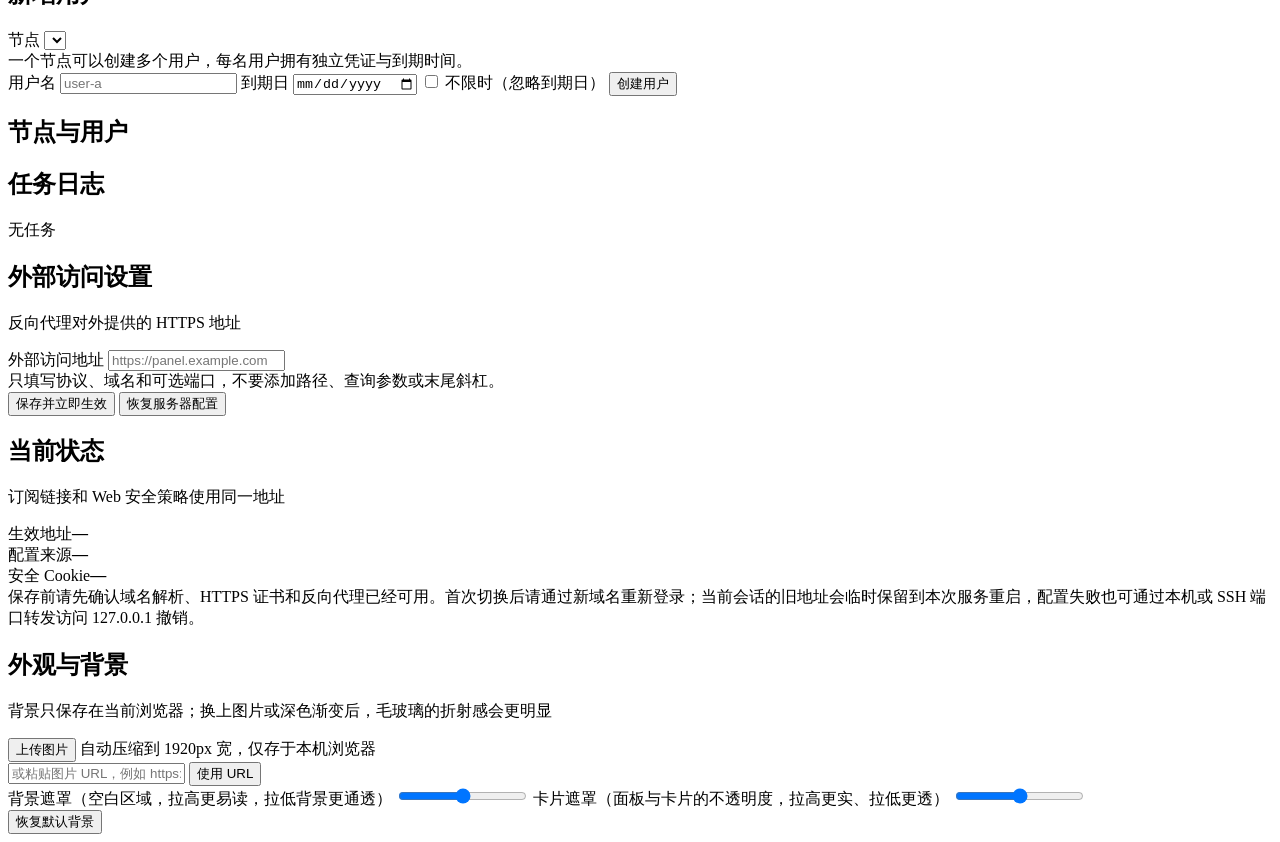
==== commit c6aa1e93: "Drop the sing-box label from the AnyTLS protocol option. Co-authored-by: Cursor <cursoragent@cursor." ====
--- a/app/static/index.html
+++ b/app/static/index.html
@@ -186,7 +186,7 @@
                 <select name="protocol" id="deployProtocol">
                   <option value="VLESS + REALITY">VLESS + REALITY</option>
                   <option value="Shadowsocks 2022">Shadowsocks 2022</option>
-                  <option value="AnyTLS">AnyTLS（sing-box）</option>
+                  <option value="AnyTLS">AnyTLS</option>
                 </select>
                 <span class="meta">Shadowsocks 2022 使用 2022-blake3-aes-256-gcm，需要 TCP + UDP 端口放行。所有协议均由 sing-box 提供，通过配置下发管理用户。</span>
               </label>
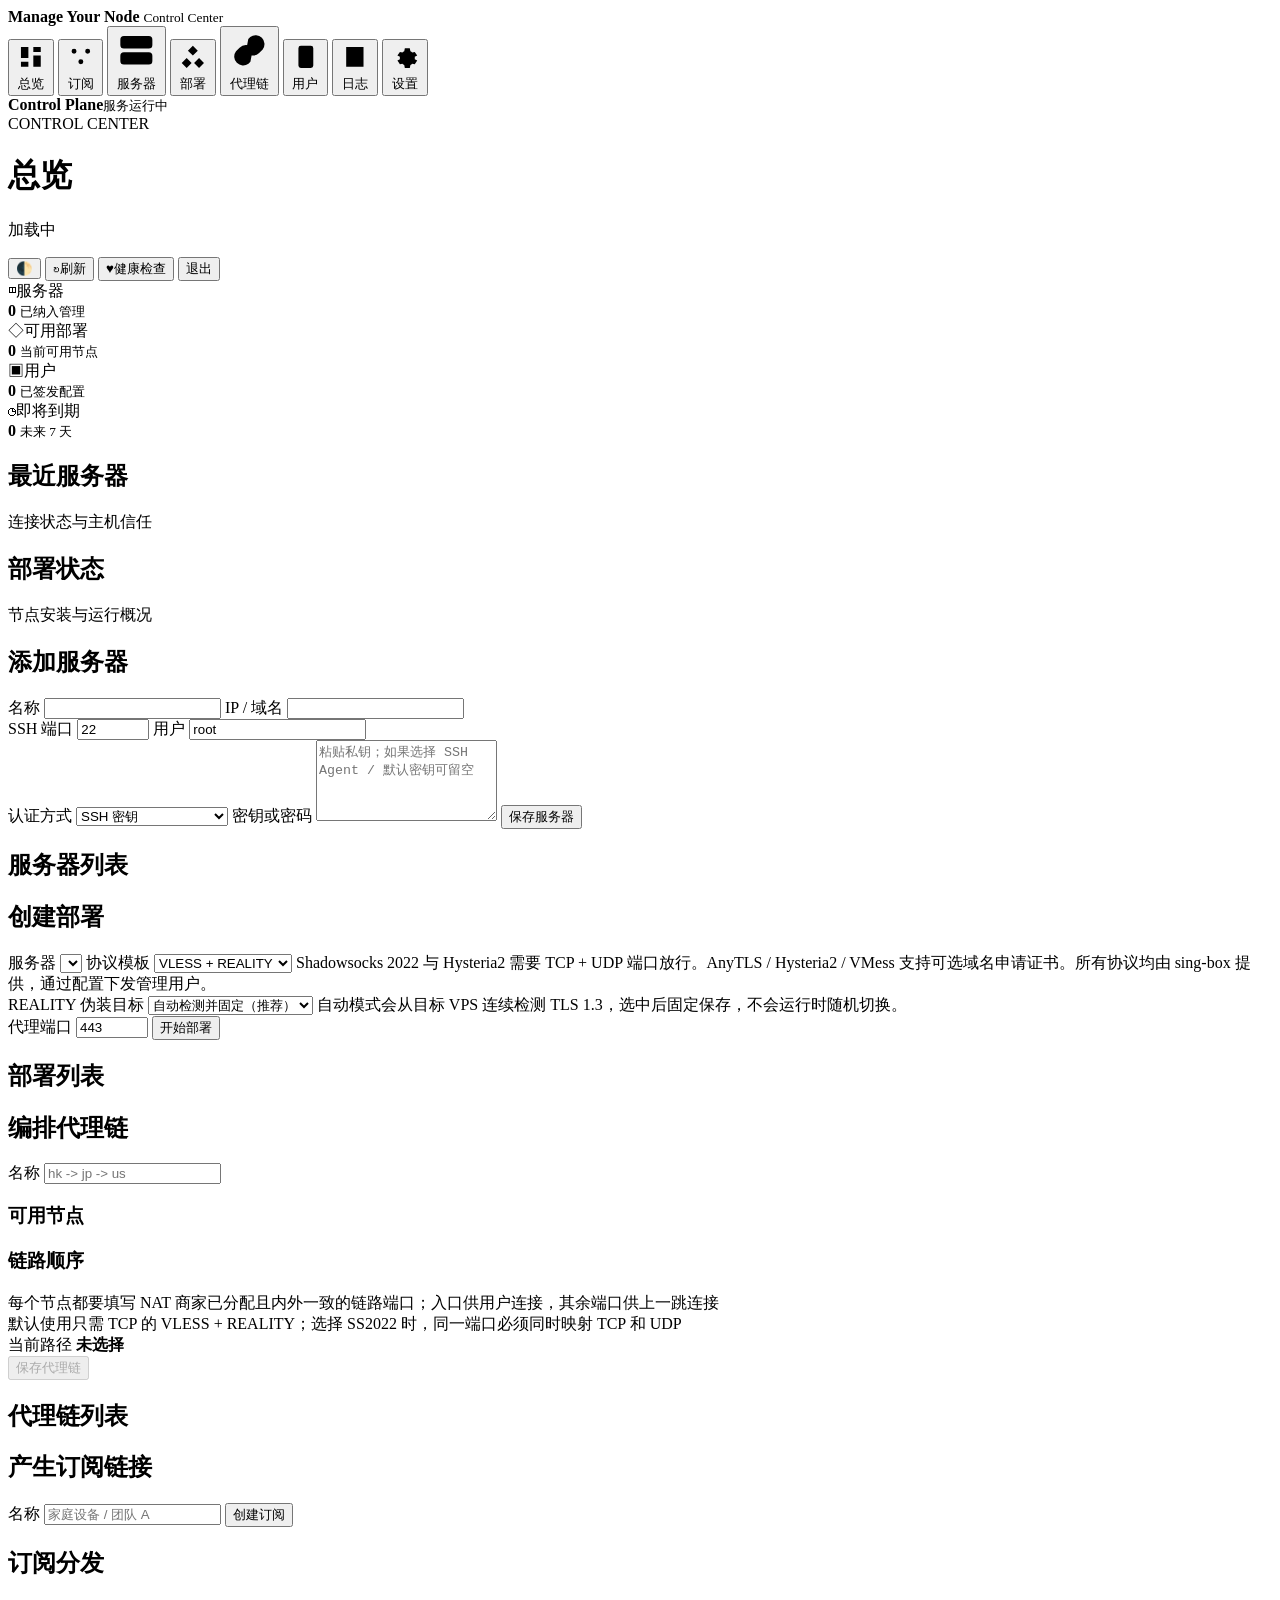
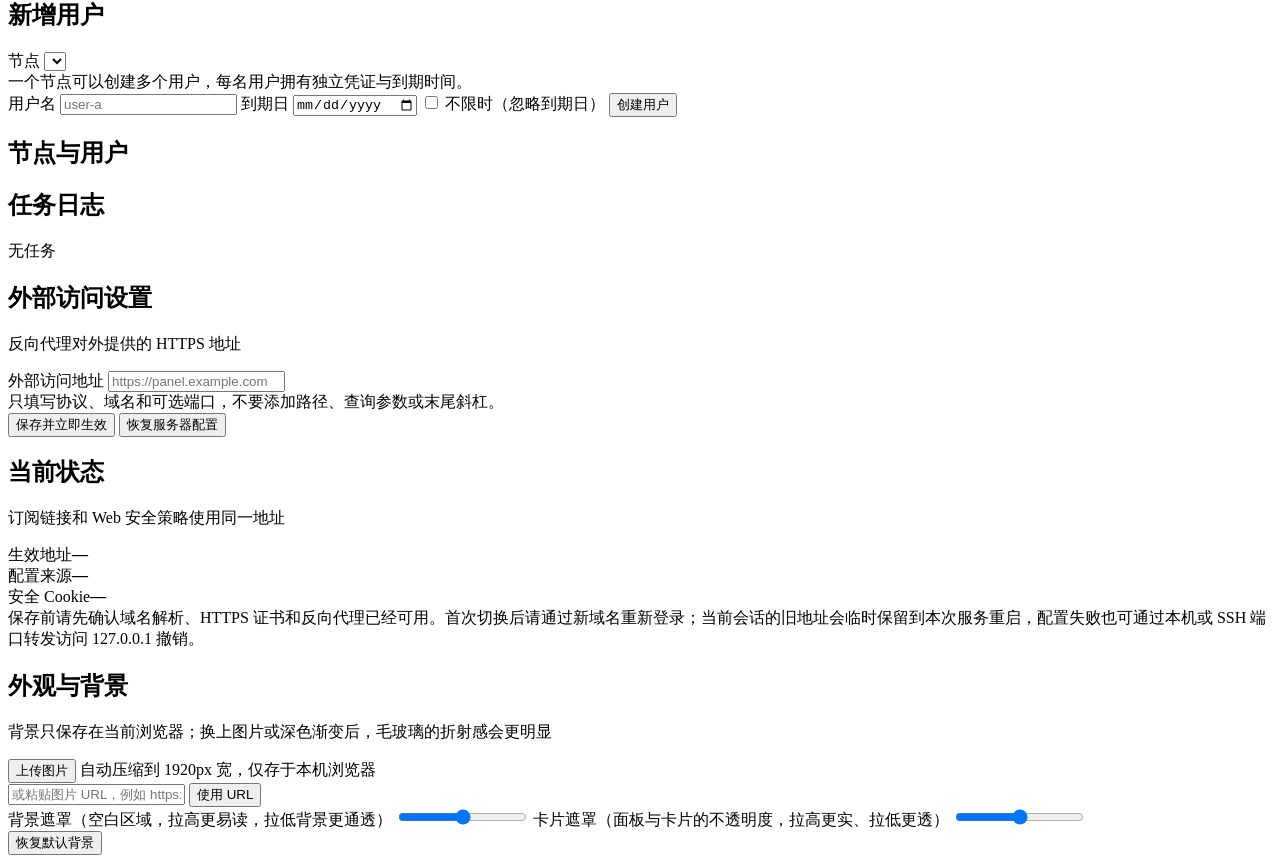
==== commit bcb2f61c: "Add Hysteria2 and VMess for node deployments and proxy chains. Co-authored-by: Cursor <cursoragent@c" ====
--- a/app/static/index.html
+++ b/app/static/index.html
@@ -187,14 +187,16 @@
                   <option value="VLESS + REALITY">VLESS + REALITY</option>
                   <option value="Shadowsocks 2022">Shadowsocks 2022</option>
                   <option value="AnyTLS">AnyTLS</option>
+                  <option value="Hysteria2">Hysteria2</option>
+                  <option value="VMess">VMess</option>
                 </select>
-                <span class="meta">Shadowsocks 2022 使用 2022-blake3-aes-256-gcm，需要 TCP + UDP 端口放行。所有协议均由 sing-box 提供，通过配置下发管理用户。</span>
+                <span class="meta">Shadowsocks 2022 与 Hysteria2 需要 TCP + UDP 端口放行。AnyTLS / Hysteria2 / VMess 支持可选域名申请证书。所有协议均由 sing-box 提供，通过配置下发管理用户。</span>
               </label>
               <div id="anytlsFields" hidden>
                 <label>
-                  域名（可留空）
+                  TLS 域名（可留空）
                   <input name="anytlsDomain" id="anytlsDomain" placeholder="留空则使用自签证书" />
-                  <span class="meta">留空使用自签证书（客户端自动跳过证书校验，无需域名）。填写已解析到该服务器的域名则自动申请 Let's Encrypt 证书，需放行 80 端口。</span>
+                  <span class="meta">适用于 AnyTLS、Hysteria2、VMess。留空使用自签证书（客户端自动跳过证书校验，无需域名）。填写已解析到该服务器的域名则自动申请 Let's Encrypt 证书，需放行 80 端口。</span>
                 </label>
               </div>
               <div id="realityFields">
